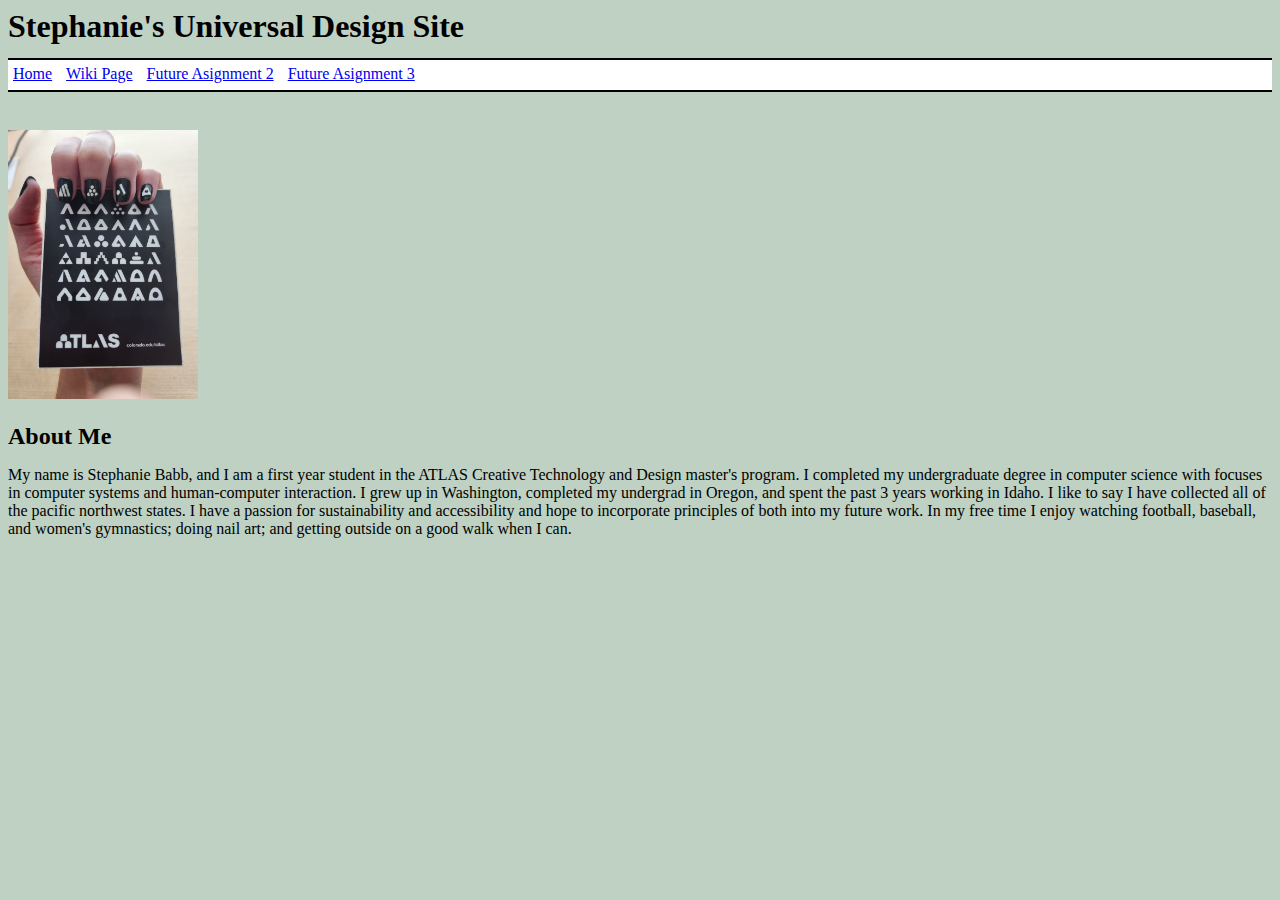
==== index.html @ 6eba167c "Wiki assignment" ====
<!DOCTYPE html>
<html lang="en">
<head>
    <meta charset="utf-8">
    <title>Stephanie's Universal Design Site</title>
    <link rel="stylesheet" href="css/style.css" media="screen">
</head>
<body>
<header>
    <h1>Stephanie's Universal Design Site</h1>
    <nav class="navbar">
        <h2 class="sr-only">Main Navigation</h2>
        <ul class="navlist">
            <li class="navitem"><a href="#">Home</a></li>
            <li class="navitem"><a href="wiki.html">Wiki Page</a></li>
            <li class="navitem"><a href="#">Future Asignment 2</a></li>
            <li class="navitem"><a href="#">Future Asignment 3</a></li>
        </ul>
    </nav>
</header>

<main>
    <img class = "nailImage" src="img/ATLAS_nails.jpg" alt="Hand holding an ATLAS sticker of all the ATLAS A designs, with 4 of the designs recreated on the fingernails">
    <section>
        <h2>About Me</h2>
        <p>My name is Stephanie Babb, and I am a first year student in the ATLAS Creative Technology and Design master's program.
        I completed my undergraduate degree in computer science with focuses in computer systems and human-computer interaction.
        I grew up in Washington, completed my undergrad in Oregon, and spent the past 3 years working in Idaho.
        I like to say I have collected all of the pacific northwest states. I have a passion for sustainability and
        accessibility and hope to incorporate principles of both into my future work. In my free time I enjoy watching 
        football, baseball, and women's gymnastics; doing nail art; and getting outside on a good walk when I can.</p>
    </section>
</main>

</body>
</html>
---- css/style.css ----
body{
    background-color: #bed1c3;
}

h1{
    margin: 0 0 1% 0;
}

.navbar {
    background-color: #fff;
    height:30px;
    border-top:2px solid black;
    border-bottom:2px solid black;
}

.navlist {
    margin: 0 0 0 0;
    padding: 0;
}

.navitem {
    display: inline-block;
    margin: 5px;
}

.nailImage{
    height: 30%;
    width: 15%;
    padding-top: 3%;
}

h2{
    margin-bottom: 7px;
}

.sr-only { /*Class that hides content from viewable page, but makes it available to screen reader*/
    border: 0;
    clip: rect(0, 0, 0, 0);
    height: 1px;
    margin: -1px;
    overflow: hidden;
    padding: 0;
    position: absolute;
    white-space: nowrap;
    width: 1px;
  }
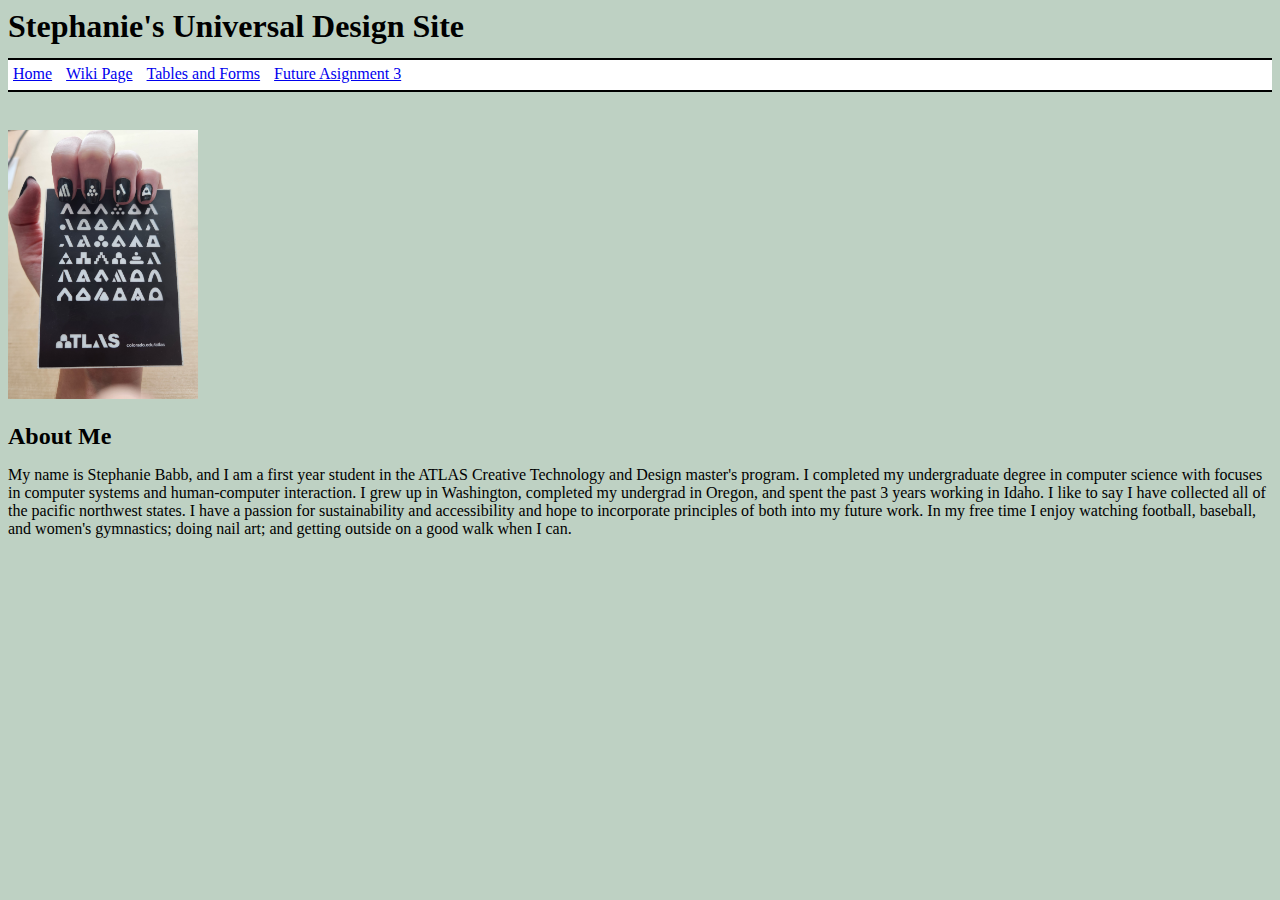
==== commit 56e86c99: "Assignment 5" ====
--- a/index.html
+++ b/index.html
@@ -13,7 +13,7 @@
         <ul class="navlist">
             <li class="navitem"><a href="#">Home</a></li>
             <li class="navitem"><a href="wiki.html">Wiki Page</a></li>
-            <li class="navitem"><a href="#">Future Asignment 2</a></li>
+            <li class="navitem"><a href="tables-and-forms.html">Tables and Forms</a></li>
             <li class="navitem"><a href="#">Future Asignment 3</a></li>
         </ul>
     </nav>
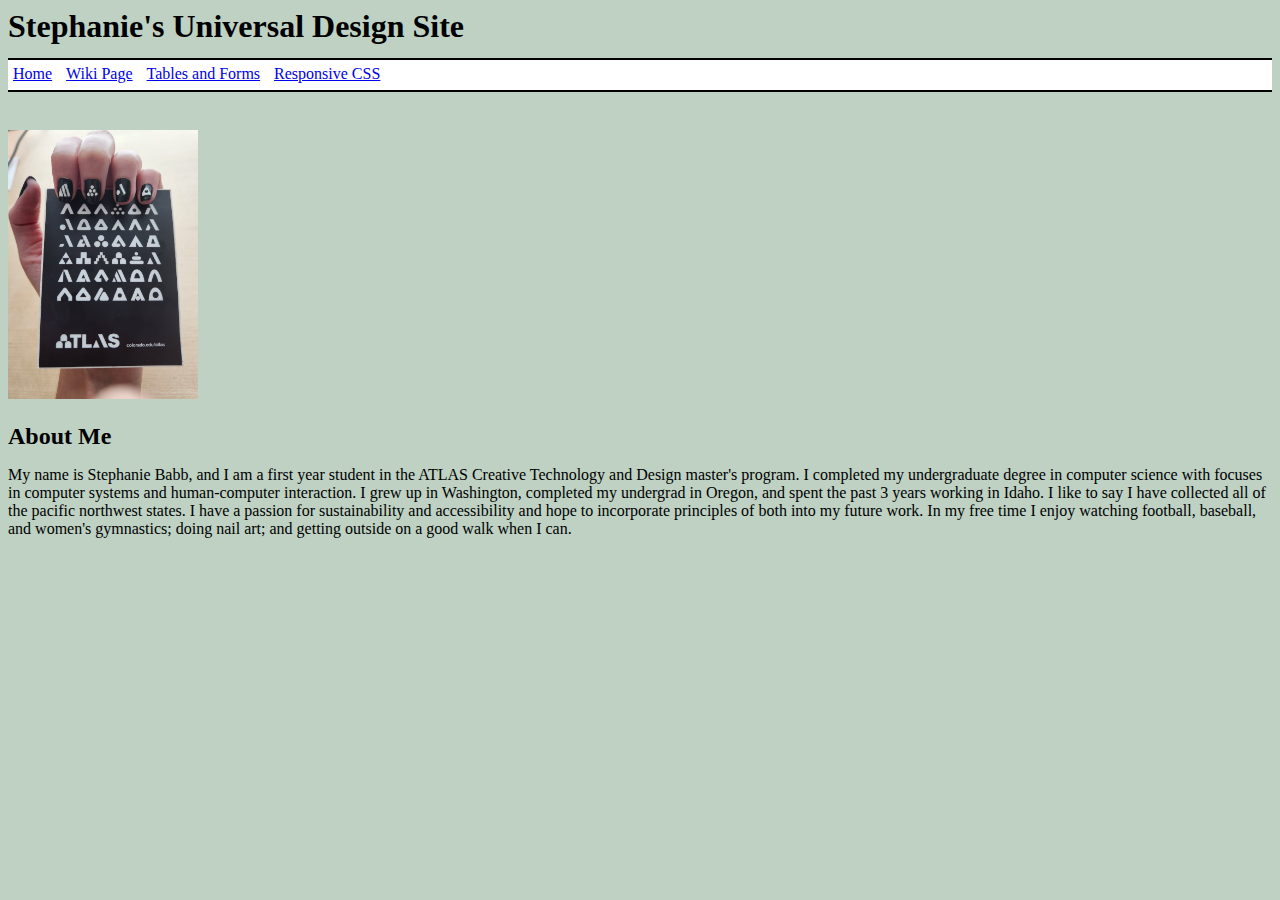
==== commit d8db9b8c: "Assignment 6" ====
--- a/index.html
+++ b/index.html
@@ -14,7 +14,7 @@
             <li class="navitem"><a href="#">Home</a></li>
             <li class="navitem"><a href="wiki.html">Wiki Page</a></li>
             <li class="navitem"><a href="tables-and-forms.html">Tables and Forms</a></li>
-            <li class="navitem"><a href="#">Future Asignment 3</a></li>
+            <li class="navitem"><a href="layout.html">Responsive CSS</a></li>
         </ul>
     </nav>
 </header>
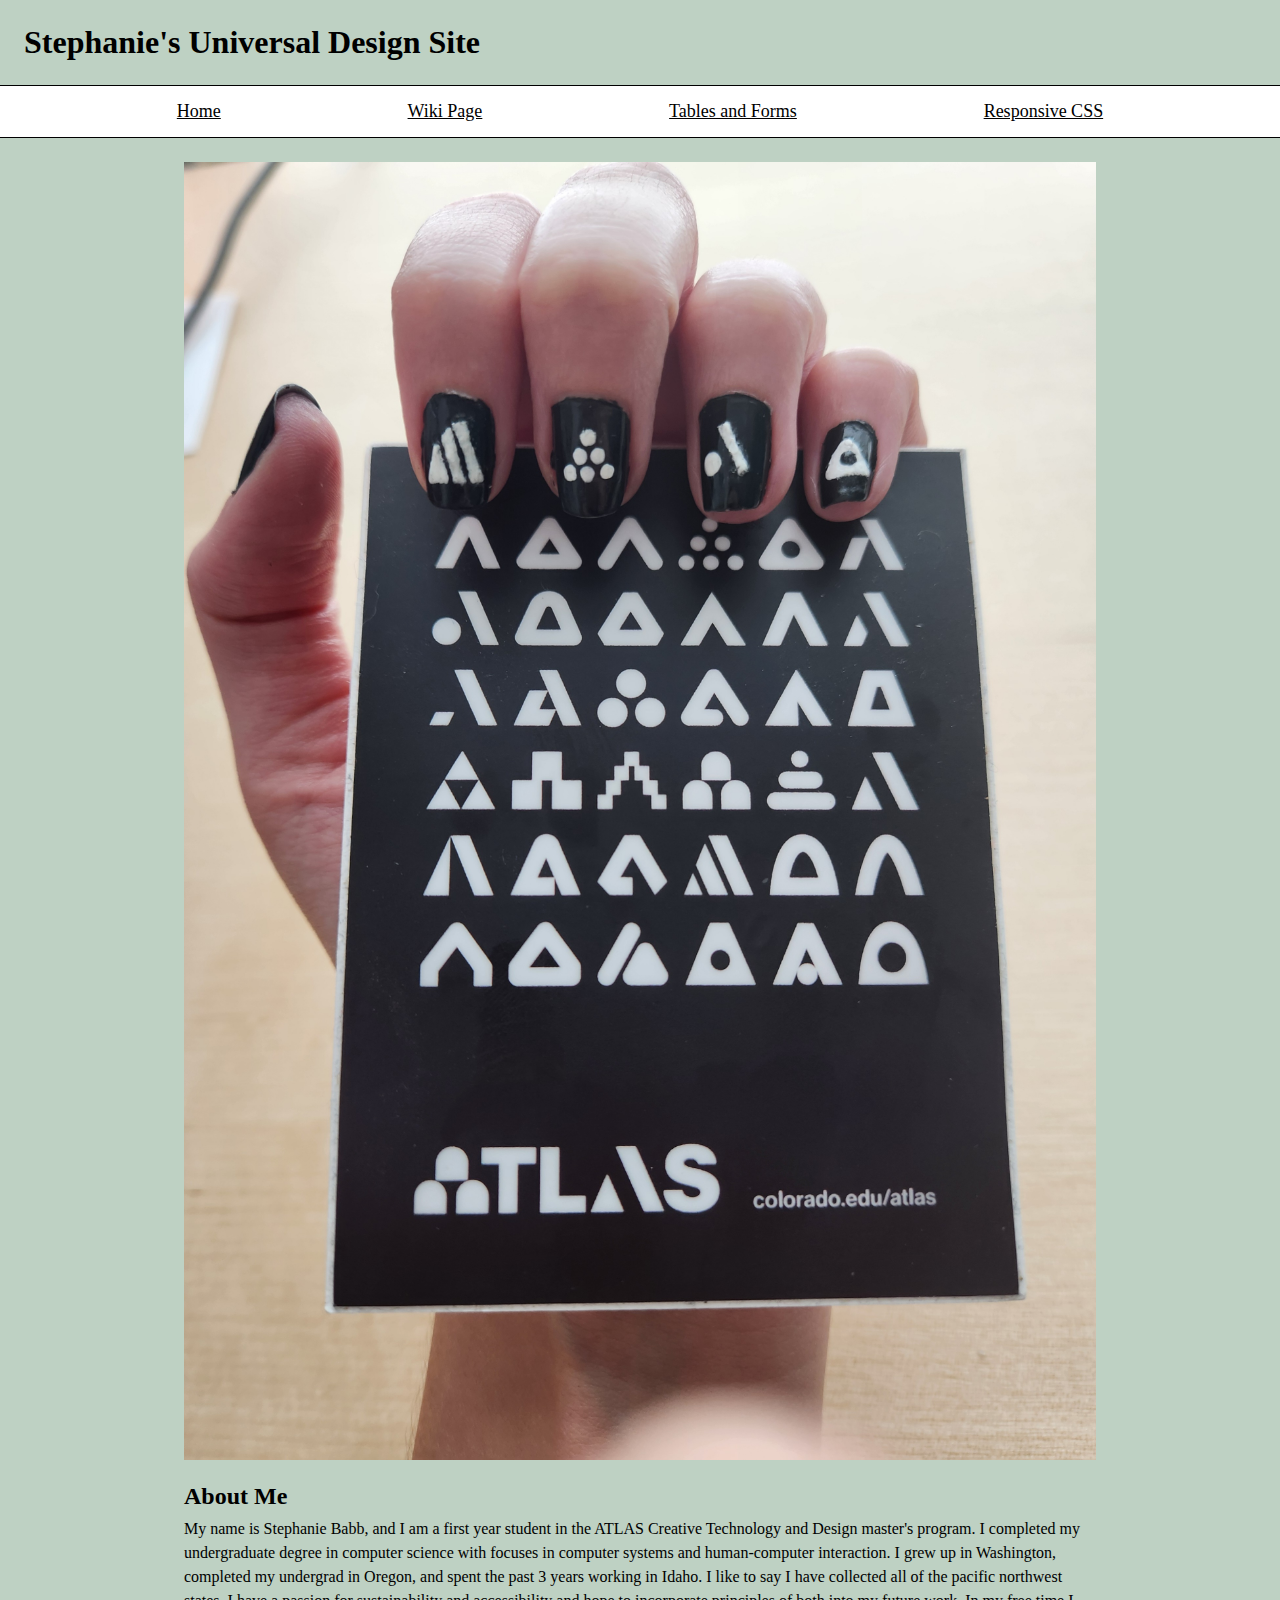
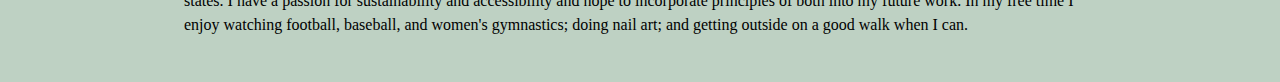
==== commit 4729ef9e: "Checkpoint 2" ====
--- a/index.html
+++ b/index.html
@@ -2,35 +2,41 @@
 <html lang="en">
 <head>
     <meta charset="utf-8">
-    <title>Stephanie's Universal Design Site</title>
+    <title>Stephanie's Site</title>
+    <!--<link rel="stylesheet" href="css/normalize.css">-->
     <link rel="stylesheet" href="css/style.css" media="screen">
 </head>
 <body>
-<header>
-    <h1>Stephanie's Universal Design Site</h1>
-    <nav class="navbar">
-        <h2 class="sr-only">Main Navigation</h2>
-        <ul class="navlist">
-            <li class="navitem"><a href="#">Home</a></li>
-            <li class="navitem"><a href="wiki.html">Wiki Page</a></li>
-            <li class="navitem"><a href="tables-and-forms.html">Tables and Forms</a></li>
-            <li class="navitem"><a href="layout.html">Responsive CSS</a></li>
-        </ul>
-    </nav>
-</header>
+    <a class="skip-link" href="#maincontent">Skip Navigation</a>
+    <div class="container">
+        <header>
+            <h1>Stephanie's Universal Design Site</h1>
+        </header>
 
-<main>
-    <img class = "nailImage" src="img/ATLAS_nails.jpg" alt="Hand holding an ATLAS sticker of all the ATLAS A designs, with 4 of the designs recreated on the fingernails">
-    <section>
-        <h2>About Me</h2>
-        <p>My name is Stephanie Babb, and I am a first year student in the ATLAS Creative Technology and Design master's program.
-        I completed my undergraduate degree in computer science with focuses in computer systems and human-computer interaction.
-        I grew up in Washington, completed my undergrad in Oregon, and spent the past 3 years working in Idaho.
-        I like to say I have collected all of the pacific northwest states. I have a passion for sustainability and
-        accessibility and hope to incorporate principles of both into my future work. In my free time I enjoy watching 
-        football, baseball, and women's gymnastics; doing nail art; and getting outside on a good walk when I can.</p>
-    </section>
-</main>
+        <nav>
+            <h2 class="sr-only">Main Navigation</h2>
+            <ul class="navlist">
+                <li class="navitem"><a href="#">Home</a></li>
+                <li class="navitem"><a href="wiki.html">Wiki Page</a></li>
+                <li class="navitem"><a href="tables-and-forms.html">Tables and Forms</a></li>
+                <li class="navitem"><a href="layout.html">Responsive CSS</a></li>
+            </ul>
+        </nav>
 
+        <main id="maincontent">
+            <figure>
+                <img src="img/ATLAS_nails.jpg" alt="Hand holding an ATLAS sticker of all the ATLAS A designs, with 4 of the designs recreated on the fingernails">
+            </figure>
+            <section>
+                <h2>About Me</h2>
+                <p>My name is Stephanie Babb, and I am a first year student in the ATLAS Creative Technology and Design master's program.
+                I completed my undergraduate degree in computer science with focuses in computer systems and human-computer interaction.
+                I grew up in Washington, completed my undergrad in Oregon, and spent the past 3 years working in Idaho.
+                I like to say I have collected all of the pacific northwest states. I have a passion for sustainability and
+                accessibility and hope to incorporate principles of both into my future work. In my free time I enjoy watching 
+                football, baseball, and women's gymnastics; doing nail art; and getting outside on a good walk when I can.</p>
+            </section>
+        </main>
+    </div>
 </body>
 </html>
--- a/css/style.css
+++ b/css/style.css
@@ -1,37 +1,88 @@
+*,
+*:before,
+*:after{ 
+    box-sizing: border-box;
+    padding: 0;
+    margin: 0;
+}
+
+.skip-link{
+    background: black;
+    color: white;
+    font-weight: 700;
+    padding: 4px;
+    position: absolute;
+    transform: translateY(-200%);
+    transition: transform 0.3s;
+}
+
+.skip-link:focus{
+    transform: translateY(0);
+}
+
 body{
     background-color: #bed1c3;
 }
 
-h1{
-    margin: 0 0 1% 0;
+header,
+main{
+    padding: 1.5em;
 }
 
-.navbar {
-    background-color: #fff;
-    height:30px;
-    border-top:2px solid black;
-    border-bottom:2px solid black;
+header{
+    text-align: center;
 }
 
-.navlist {
-    margin: 0 0 0 0;
-    padding: 0;
+nav ul{
+    flex-flow: column nowrap;
+    text-align: center;
 }
 
-.navitem {
-    display: inline-block;
-    margin: 5px;
+nav ul li{
+    list-style: none;
 }
 
-.nailImage{
-    height: 30%;
-    width: 15%;
-    padding-top: 3%;
+nav ul li a{
+    display: block;
+    padding: 10px 5px;
+    margin: 5px;
+    border: 1.5px black solid;
+    background: white;
+    text-decoration: none;
 }
 
+nav ul li a:link,
+nav ul li a:visited{
+    color: black;
+    font-size: large;
+}
 h2{
-    margin-bottom: 7px;
+    margin-bottom: 0.3em;
 }
+
+p{
+    line-height: 1.5em;
+    margin-bottom: 1.3em;
+}
+
+img{
+    max-width: 100%;
+    padding-bottom: 1.2em;
+}
+
+.container{
+    display: grid;
+    grid-template-columns: 
+    1fr;
+    grid-template-areas: 
+    "header"
+    "nav"
+    "main";
+}
+
+header{grid-area: header;}
+nav{grid-area: nav;}
+main{grid-area: main;max-width: 960px; margin: 0 auto;}
 
 .sr-only { /*Class that hides content from viewable page, but makes it available to screen reader*/
     border: 0;
@@ -44,3 +95,24 @@
     white-space: nowrap;
     width: 1px;
   }
+
+@media screen 
+and (min-width:620px){
+    header{
+        text-align: left;
+    }
+    nav{
+        background: white;
+        border-style: solid none;
+        border-width: 1.5px;
+    }
+    nav ul{
+        display: flex;
+        flex-flow: row nowrap;
+        justify-content: space-evenly;
+    }
+    nav ul li a{
+        border: none;
+        text-decoration: underline;
+    }
+}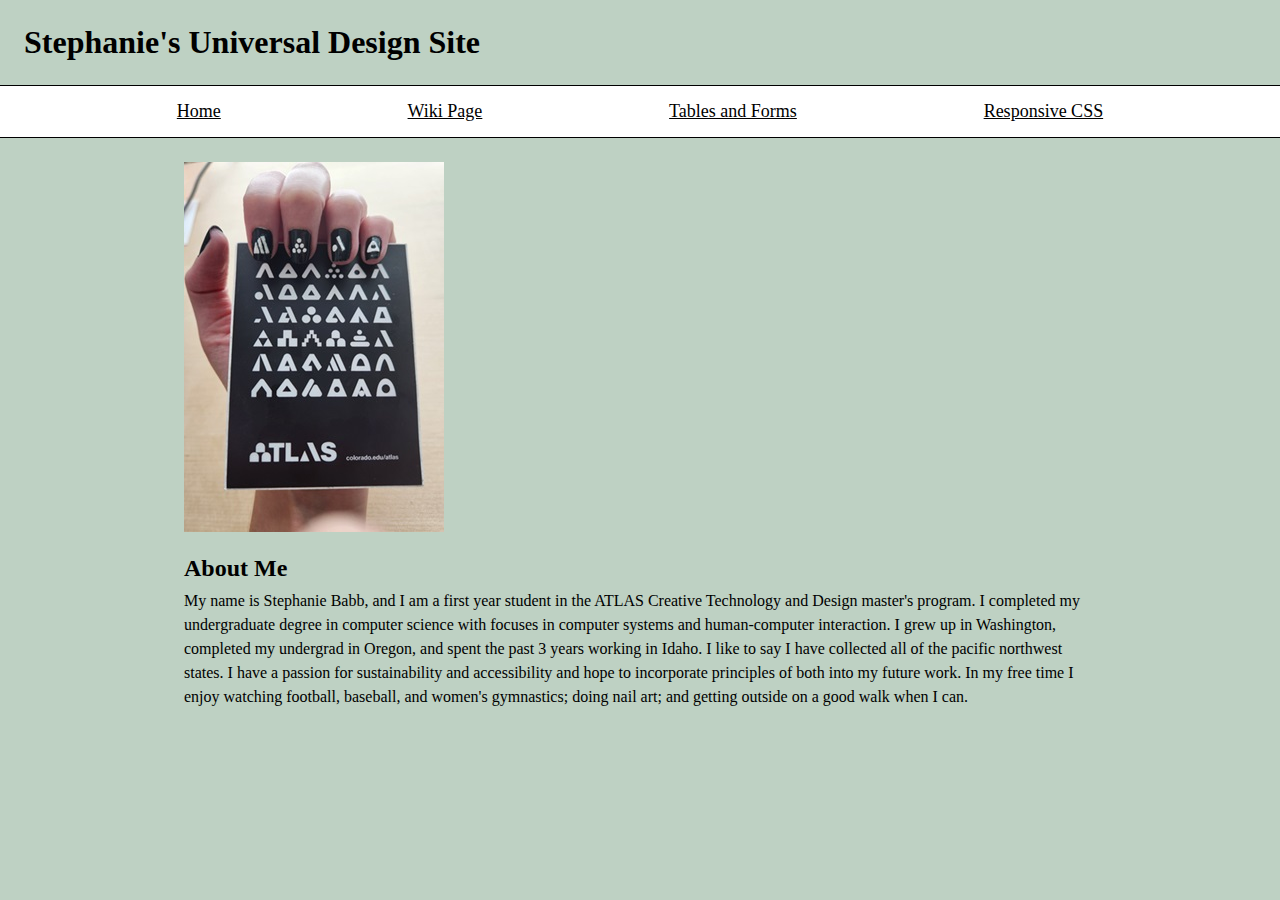
==== commit 90b83a37: "Shorten alt text" ====
--- a/index.html
+++ b/index.html
@@ -25,7 +25,7 @@
 
         <main id="maincontent">
             <figure>
-                <img src="img/ATLAS_nails.jpg" alt="Hand holding an ATLAS sticker of all the ATLAS A designs, with 4 of the designs recreated on the fingernails">
+                <img src="img/ATLAS_nails.jpg" alt="My nail art of the ATLAS 'A's while holding an ATLAS sticker">
             </figure>
             <section>
                 <h2>About Me</h2>
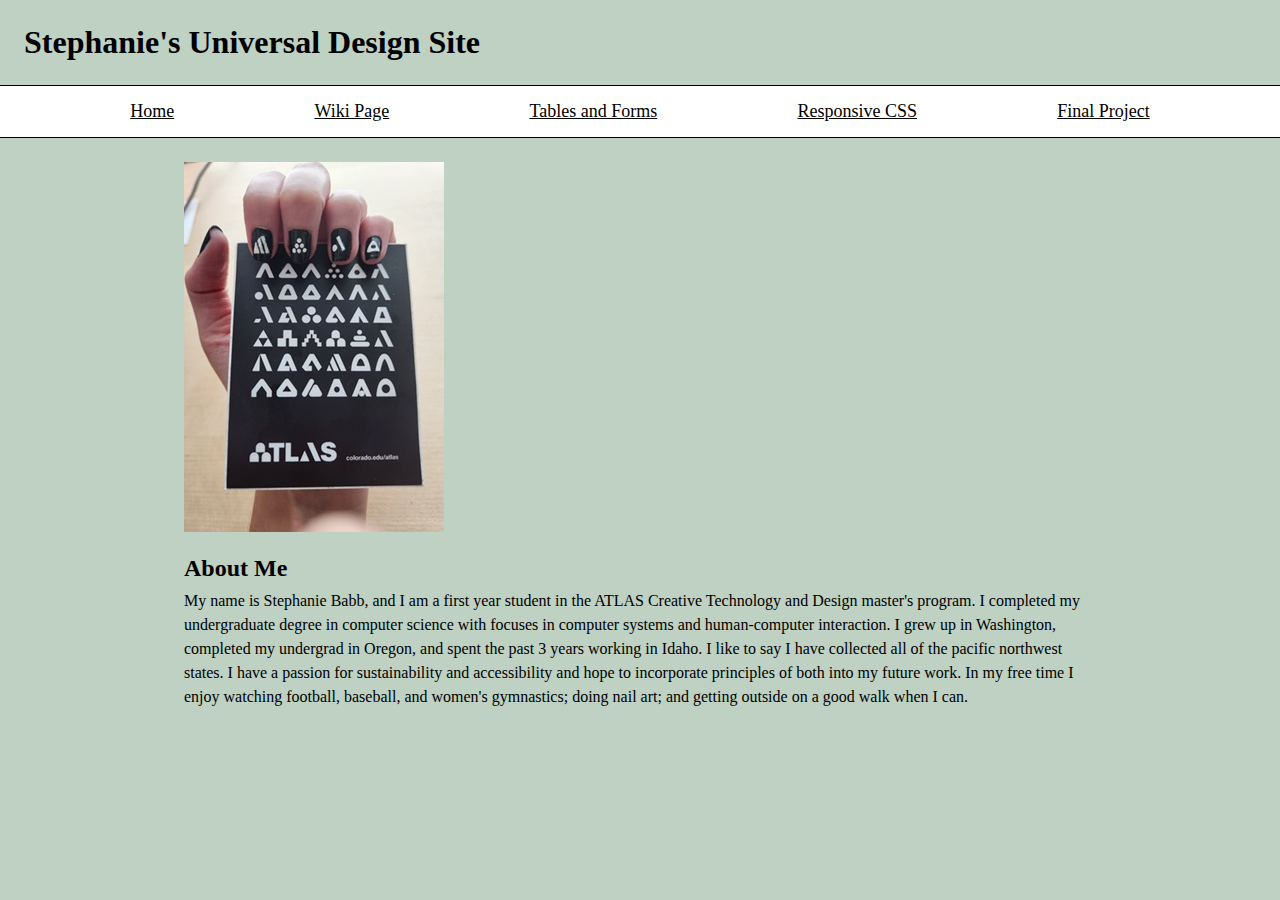
==== commit 824fb8fa: "Update index.html" ====
--- a/index.html
+++ b/index.html
@@ -15,11 +15,12 @@
 
         <nav>
             <h2 class="sr-only">Main Navigation</h2>
-            <ul class="navlist">
-                <li class="navitem"><a href="#">Home</a></li>
-                <li class="navitem"><a href="wiki.html">Wiki Page</a></li>
-                <li class="navitem"><a href="tables-and-forms.html">Tables and Forms</a></li>
-                <li class="navitem"><a href="layout.html">Responsive CSS</a></li>
+            <ul>
+                <li><a href="#">Home</a></li>
+                <li><a href="wiki.html">Wiki Page</a></li>
+                <li><a href="tables-and-forms.html">Tables and Forms</a></li>
+                <li><a href="layout.html">Responsive CSS</a></li>
+                <li><a href="educational.html">Final Project</a></li>
             </ul>
         </nav>
 
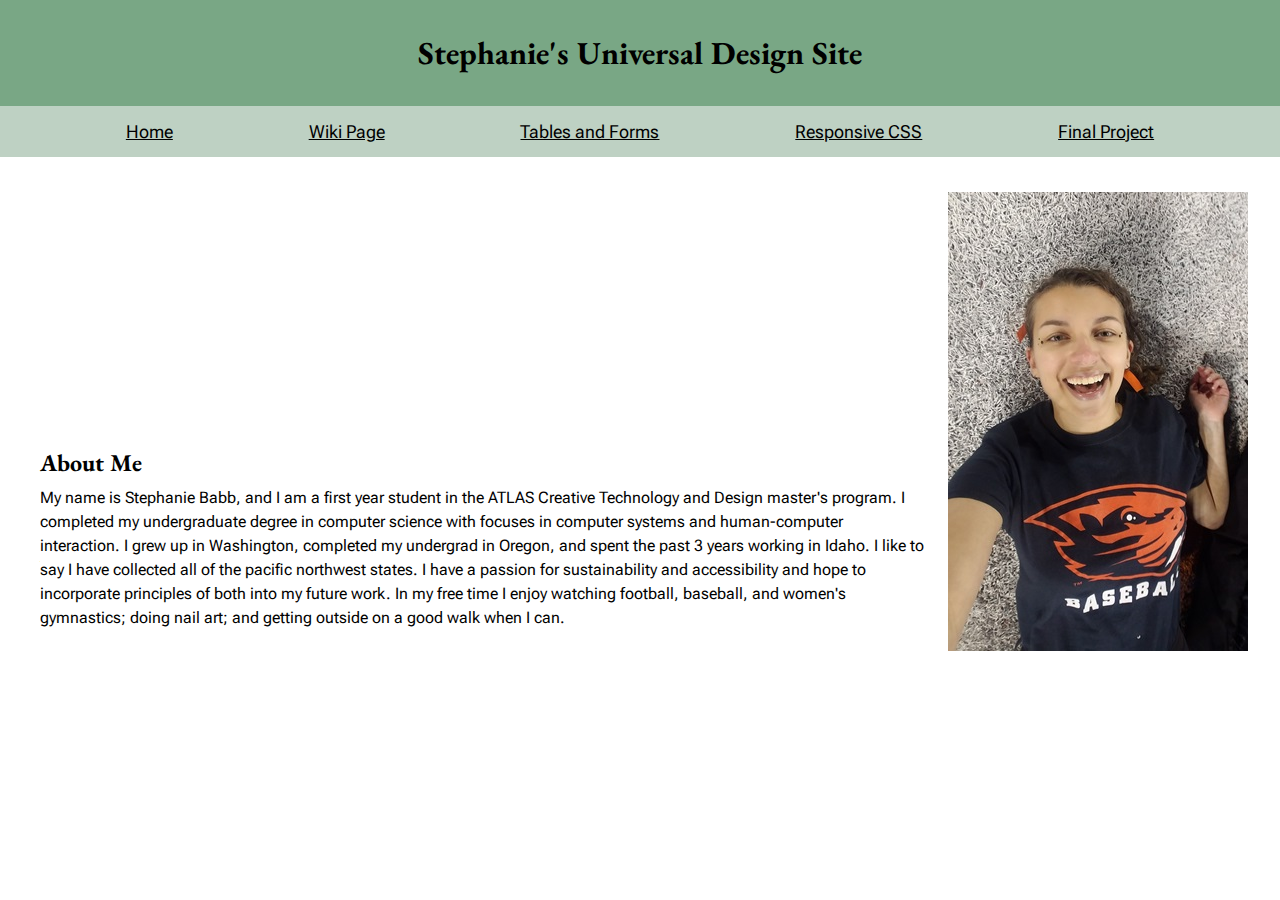
==== commit 7c53c887: "Final Class Portal" ====
--- a/index.html
+++ b/index.html
@@ -24,10 +24,14 @@
             </ul>
         </nav>
 
+        <aside>
+            <figure>
+                <img src="img/me.jpg" alt="Me in an Oregon State shirt, lying on white turf and smiling">
+            </figure>
+        </aside>
+
         <main id="maincontent">
-            <figure>
-                <img src="img/ATLAS_nails.jpg" alt="My nail art of the ATLAS 'A's while holding an ATLAS sticker">
-            </figure>
+            
             <section>
                 <h2>About Me</h2>
                 <p>My name is Stephanie Babb, and I am a first year student in the ATLAS Creative Technology and Design master's program.
--- a/css/style.css
+++ b/css/style.css
@@ -1,3 +1,5 @@
+@import url('https://fonts.googleapis.com/css2?family=EB+Garamond:wght@700&family=Roboto+Flex:opsz,wght@8..144,100..1000&display=swap');
+
 *,
 *:before,
 *:after{ 
@@ -21,7 +23,15 @@
 }
 
 body{
-    background-color: #bed1c3;
+    font-family: "Roboto Flex", sans-serif;
+    font-style: normal;
+}
+
+h1,
+h2,
+h3{
+    font-family: "EB Garamond", serif;
+    font-style: normal;
 }
 
 header,
@@ -30,6 +40,7 @@
 }
 
 header{
+    background-color: #bed1c3;
     text-align: center;
 }
 
@@ -68,6 +79,7 @@
 img{
     max-width: 100%;
     padding-bottom: 1.2em;
+    padding-top: 2.2em;
 }
 
 .container{
@@ -77,12 +89,14 @@
     grid-template-areas: 
     "header"
     "nav"
+    "aside"
     "main";
 }
 
 header{grid-area: header;}
-nav{grid-area: nav;}
-main{grid-area: main;max-width: 960px; margin: 0 auto;}
+nav{grid-area: nav; background-color: #bed1c3;}
+main{grid-area: main; max-width: 960px; align-self: flex-end;}
+aside{grid-area: aside; align-self: center; justify-items: center;}
 
 .sr-only { /*Class that hides content from viewable page, but makes it available to screen reader*/
     border: 0;
@@ -98,21 +112,41 @@
 
 @media screen 
 and (min-width:620px){
+
+    .container{
+        grid-template-columns: 
+        2 fr 1fr;
+        grid-template-areas: 
+        "header header"
+        "nav nav"
+        "main aside";
+        /*padding: 0 30px;*/
+    }
+    
     header{
-        text-align: left;
+        background-color: #79A785;
+        padding: 2em;
     }
-    nav{
-        background: white;
-        border-style: solid none;
+    /*nav{
+        background: #bed1c3;
+
+        /*border-style: solid none;
         border-width: 1.5px;
-    }
+    }*/
     nav ul{
         display: flex;
         flex-flow: row nowrap;
         justify-content: space-evenly;
     }
     nav ul li a{
+        background: #bed1c3;
         border: none;
         text-decoration: underline;
     }
+    main{
+        padding-left: 2.5em;
+    }
+    aside{
+        padding-right: 2em;
+    }
 }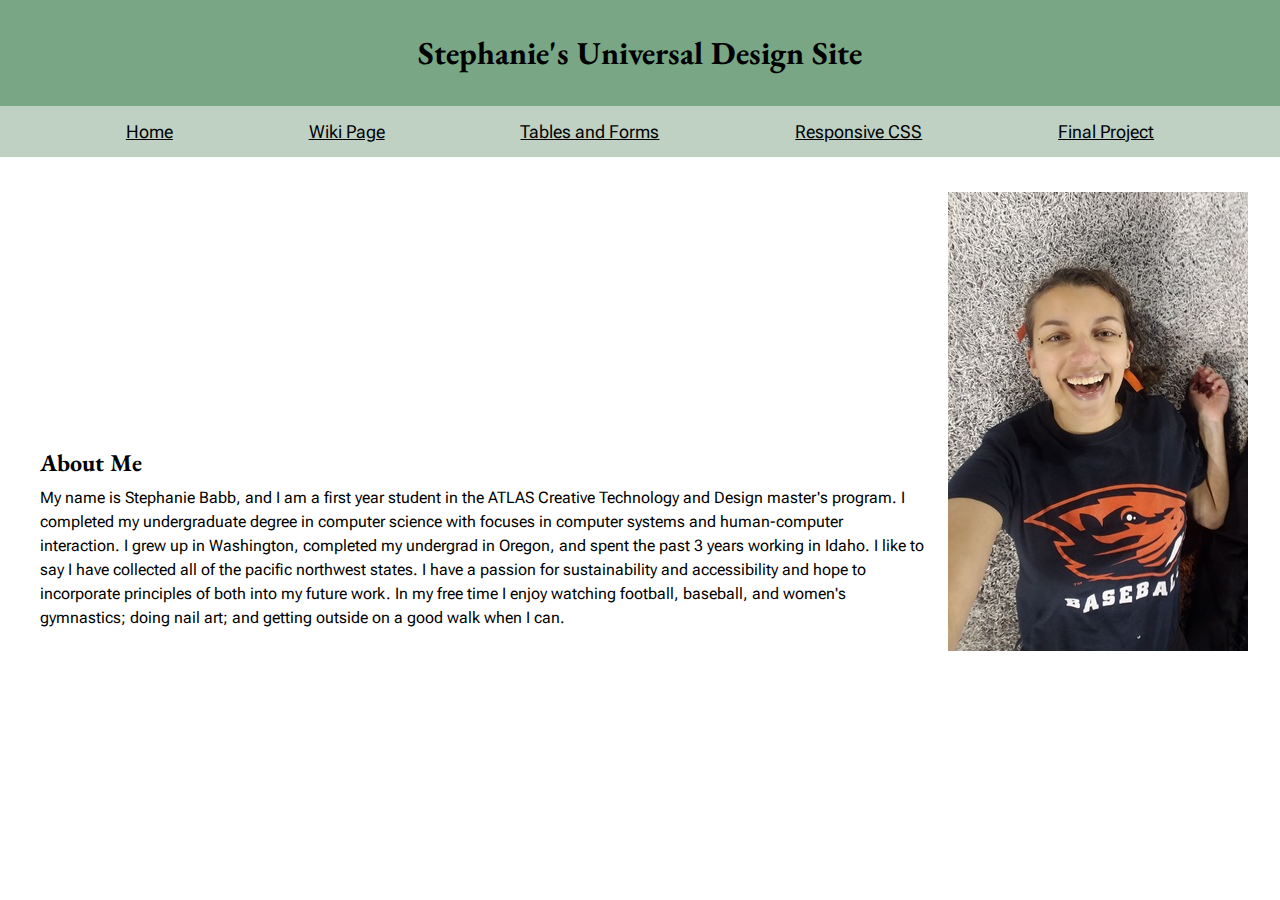
==== commit 68bb2425: "Add aside title" ====
--- a/index.html
+++ b/index.html
@@ -25,6 +25,7 @@
         </nav>
 
         <aside>
+            <h2 class="sr-only">Image of me</h2>
             <figure>
                 <img src="img/me.jpg" alt="Me in an Oregon State shirt, lying on white turf and smiling">
             </figure>
